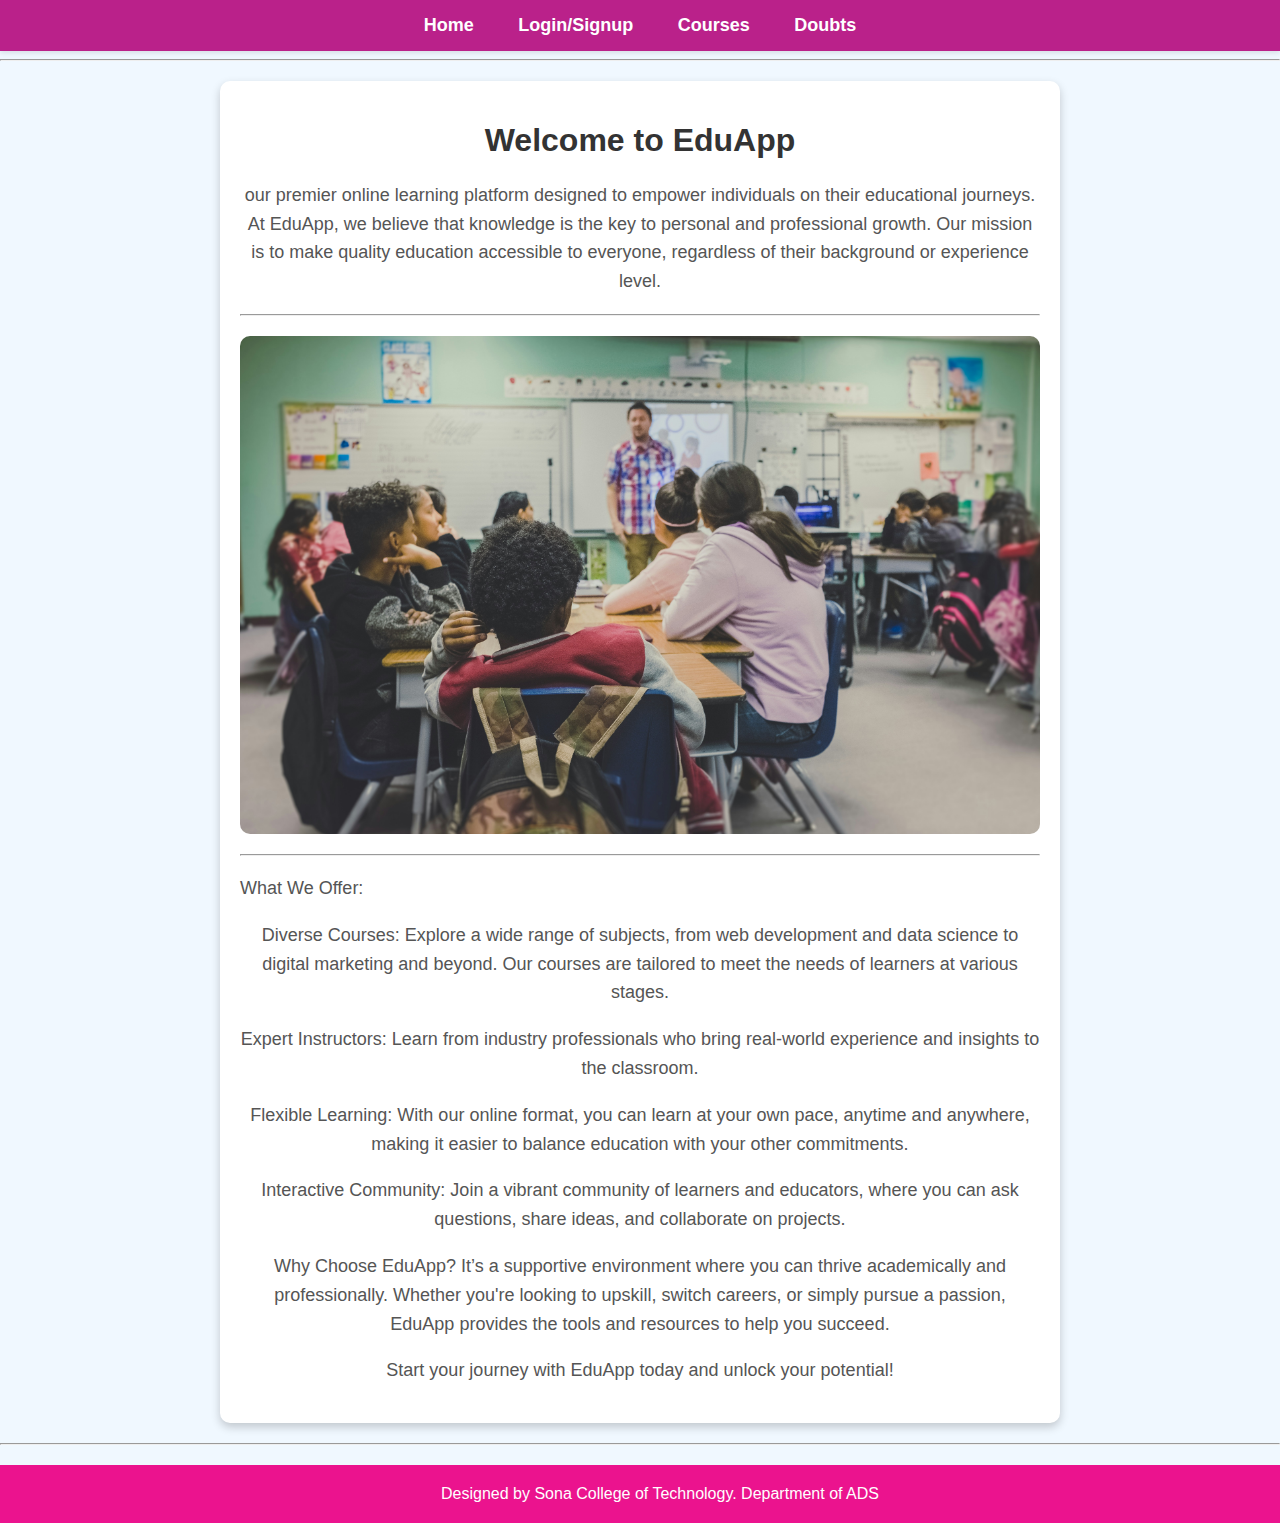
==== index.html @ 1ba905a0 "Add files via upload" ====
<head>
    <title>Education App</title>
    <link rel="stylesheet" href="style.css">
    <style>
        body {
            font-family: 'Segoe UI', Tahoma, Geneva, Verdana, sans-serif;
            background-color: #f0f8ff;
            margin: 0;
            padding: 0;
        }
        nav {
            background-color: #ba218a;
            padding: 15px;
            text-align: center;
            box-shadow: 0 2px 5px rgba(0, 0, 0, 0.1);
        }
        nav a {
            color: white;
            margin: 0 20px;
            text-decoration: none;
            font-weight: bold;
        }
        nav a:hover {
            text-decoration: underline;
        }
        .main {
            max-width: 800px;
            margin: 20px auto;
            padding: 20px;
            background: white;
            border-radius: 10px;
            box-shadow: 0 4px 10px rgba(0, 0, 0, 0.2);
        }
        h1 {
            color: #0056b3;
            text-align: center;
        }
        img {
            display: block;
            margin: 20px auto;
            border-radius: 10px;
            max-width: 100%;
            height: auto;
        }
        p {
            line-height: 1.6;
        }
        .course-container {
            display: flex;
            flex-wrap: wrap;
            justify-content: space-around;
            margin: 20px 0;
        }
        .course-card {
            background: #e7f3fe;
            border-radius: 10px;
            box-shadow: 0 2px 10px rgba(0, 0, 0, 0.1);
            margin: 10px;
            padding: 20px;
            width: 250px;
            text-align: center;
            transition: transform 0.2s;
        }
        .course-card:hover {
            transform: scale(1.05);
        }
        .price {
            font-weight: bold;
            color: #f9108c;
        }
        footer {
            text-align: center;
            padding: 20px;
            background-color: #eb138e;
            color: white;
            position: relative;
            bottom: 0;
            width: 100%;
            margin-top: 20px;
        }
    </style>
</head>
<body>

    <!-- Navigation -->
    <nav>
        <a href="#">Home</a>
        <a href="login.html">Login/Signup</a>
        <a href="courses.html">Courses</a>
        <a href="doubt.html">Doubts</a>
    </nav>
    <hr>

    <!-- Introduction Section -->
    <div class="main">
        <h1>Welcome to EduApp</h1>
        <p>our premier online learning platform designed to empower individuals on their educational journeys. At EduApp, we believe that knowledge is the key to personal and professional growth. Our mission is to make quality education accessible to everyone, regardless of their background or experience level.</p>
        <hr>
        <img src="123.jpg" alt="EduApp Image">
        <hr>
        <p class="one">What We Offer:</p>
        <p>Diverse Courses: Explore a wide range of subjects, from web development and data science to digital marketing and beyond. Our courses are tailored to meet the needs of learners at various stages.</p>
        <p>Expert Instructors: Learn from industry professionals who bring real-world experience and insights to the classroom.</p>
        <p>Flexible Learning: With our online format, you can learn at your own pace, anytime and anywhere, making it easier to balance education with your other commitments.</p>
        <p>Interactive Community: Join a vibrant community of learners and educators, where you can ask questions, share ideas, and collaborate on projects.</p>
        <p>Why Choose EduApp? It’s a supportive environment where you can thrive academically and professionally. Whether you're looking to upskill, switch careers, or simply pursue a passion, EduApp provides the tools and resources to help you succeed.</p>
        <p>Start your journey with EduApp today and unlock your potential!</p>
    </div>
    <hr>

    <!-- Footer -->
    <footer>
        Designed by Sona College of Technology. Department of ADS
    </footer>

</body>
</html>
---- style.css ----
body {
    font-family: Arial, sans-serif;
    margin: 0;
    padding: 0;
    background-color: #f0f0f0;
}

/* Navigation Bar */
nav {
    background-color: #4CAF50;
    padding: 10px;
    text-align: center;
}

nav a {
    color: white;
    text-decoration: none;
    margin: 0 15px;
    font-size: 18px;
}

/* Main Section */
.main {
    text-align: center;
    padding: 50px;
}

.main h1 {
    color: #333;
}

.main p {
    font-size: 18px;
    color: #555;
}

/* Course Cards */
.course-container {
    display: flex;
    flex-wrap: wrap;
    justify-content: center;
    gap: 20px;
    padding: 20px;
}

.course-card {
    background-color: white;
    border-radius: 8px;
    box-shadow: 0 4px 8px rgba(0, 0, 0, 0.1);
    width: 300px;
    padding: 20px;
    text-align: center;
}

.course-card h3 {
    color: #333;
}

.course-card p {
    color: #777;
}

.course-card .price {
    color: #4CAF50;
    font-weight: bold;
}
.one{
    text-align: left;

}

footer {
    text-align: center;
    padding: 10px;
    background-color: #4CAF50;
    color: white;
    position: fixed;
    width: 100%;
    bottom: 0;
}
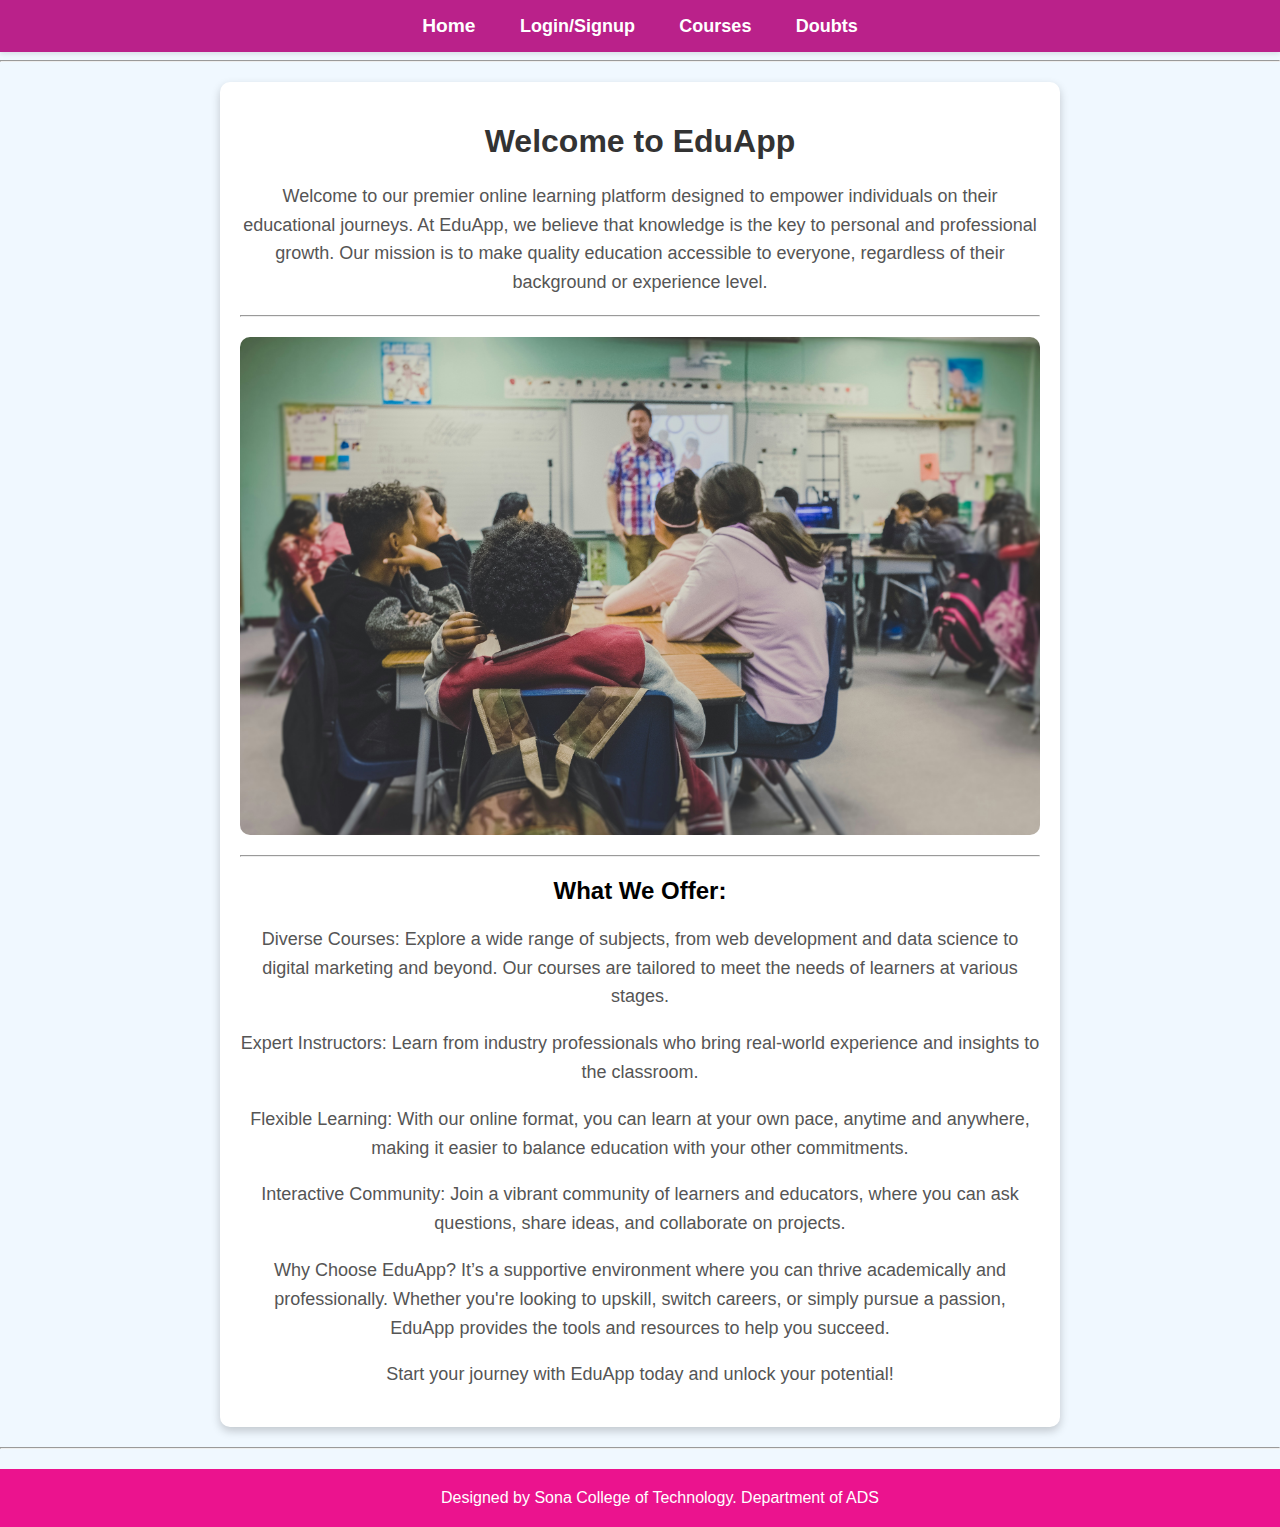
==== commit aef9d8d0: "Update index.html" ====
--- a/index.html
+++ b/index.html
@@ -1,4 +1,8 @@
+<!DOCTYPE html>
+<html lang="en">
 <head>
+    <meta charset="UTF-8">
+    <meta name="viewport" content="width=device-width, initial-scale=1.0">
     <title>Education App</title>
     <link rel="stylesheet" href="style.css">
     <style>
@@ -22,6 +26,9 @@
         }
         nav a:hover {
             text-decoration: underline;
+        }
+        .home-link {
+            font-size: 1.2em; /* Adjust the size as needed */
         }
         .main {
             max-width: 800px;
@@ -61,13 +68,6 @@
             text-align: center;
             transition: transform 0.2s;
         }
-        .course-card:hover {
-            transform: scale(1.05);
-        }
-        .price {
-            font-weight: bold;
-            color: #f9108c;
-        }
         footer {
             text-align: center;
             padding: 20px;
@@ -84,7 +84,7 @@
 
     <!-- Navigation -->
     <nav>
-        <a href="#">Home</a>
+        <a href="#" class="home-link">Home</a>
         <a href="login.html">Login/Signup</a>
         <a href="courses.html">Courses</a>
         <a href="doubt.html">Doubts</a>
@@ -94,11 +94,11 @@
     <!-- Introduction Section -->
     <div class="main">
         <h1>Welcome to EduApp</h1>
-        <p>our premier online learning platform designed to empower individuals on their educational journeys. At EduApp, we believe that knowledge is the key to personal and professional growth. Our mission is to make quality education accessible to everyone, regardless of their background or experience level.</p>
+        <p>Welcome to our premier online learning platform designed to empower individuals on their educational journeys. At EduApp, we believe that knowledge is the key to personal and professional growth. Our mission is to make quality education accessible to everyone, regardless of their background or experience level.</p>
         <hr>
         <img src="123.jpg" alt="EduApp Image">
         <hr>
-        <p class="one">What We Offer:</p>
+        <h2>What We Offer:</h2>
         <p>Diverse Courses: Explore a wide range of subjects, from web development and data science to digital marketing and beyond. Our courses are tailored to meet the needs of learners at various stages.</p>
         <p>Expert Instructors: Learn from industry professionals who bring real-world experience and insights to the classroom.</p>
         <p>Flexible Learning: With our online format, you can learn at your own pace, anytime and anywhere, making it easier to balance education with your other commitments.</p>
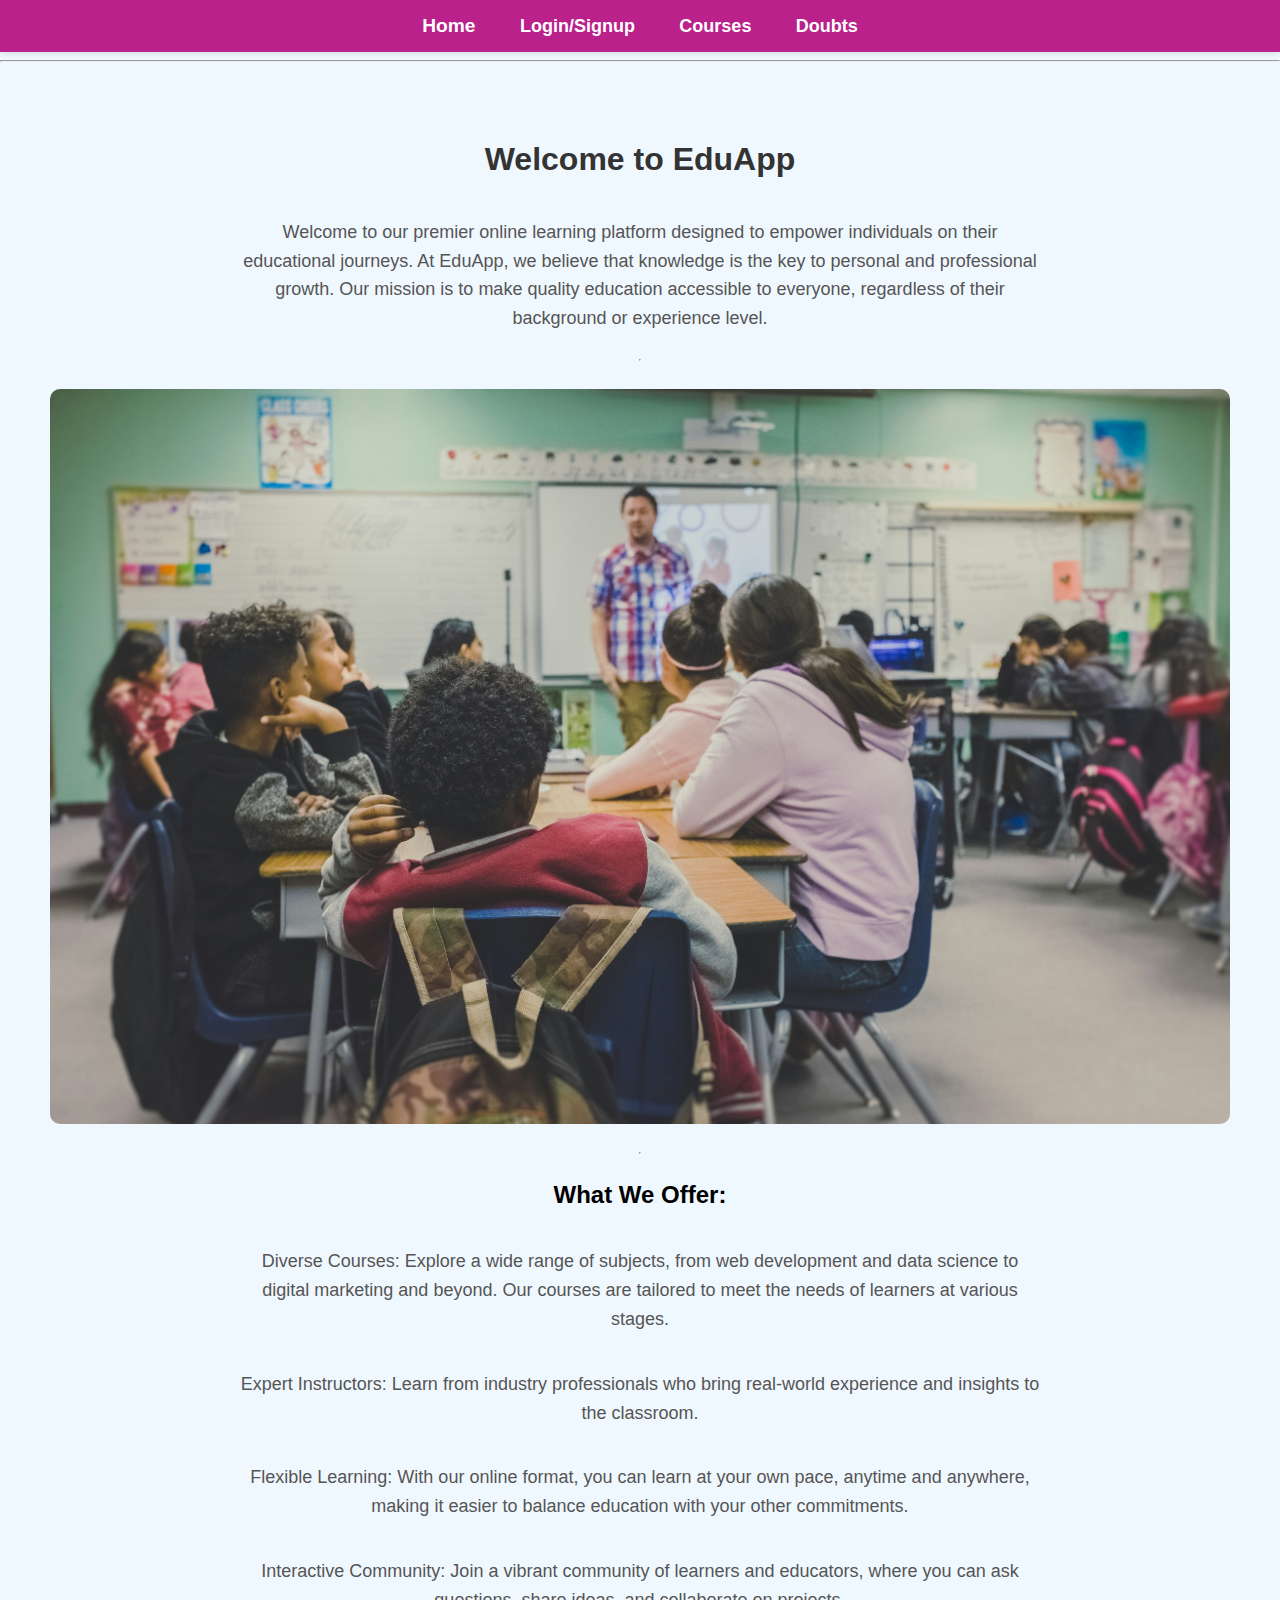
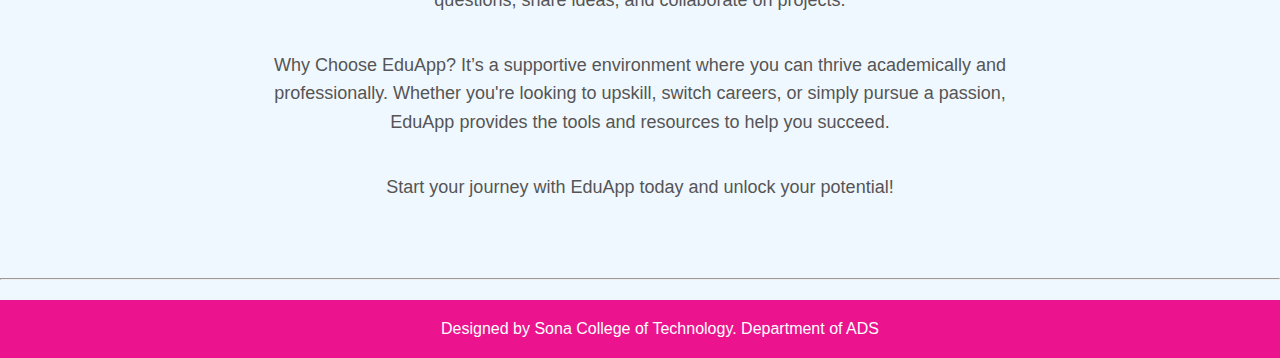
==== commit cf6d63f7: "Update index.html" ====
--- a/index.html
+++ b/index.html
@@ -6,11 +6,14 @@
     <title>Education App</title>
     <link rel="stylesheet" href="style.css">
     <style>
+        html, body {
+            height: 100%;
+            margin: 0;
+            padding: 0;
+        }
         body {
             font-family: 'Segoe UI', Tahoma, Geneva, Verdana, sans-serif;
             background-color: #f0f8ff;
-            margin: 0;
-            padding: 0;
         }
         nav {
             background-color: #ba218a;
@@ -31,12 +34,11 @@
             font-size: 1.2em; /* Adjust the size as needed */
         }
         .main {
-            max-width: 800px;
-            margin: 20px auto;
-            padding: 20px;
-            background: white;
-            border-radius: 10px;
-            box-shadow: 0 4px 10px rgba(0, 0, 0, 0.2);
+            display: flex;
+            flex-direction: column;
+            justify-content: center;
+            align-items: center;
+            min-height: 100vh; /* Makes the main section cover the full viewport height */
         }
         h1 {
             color: #0056b3;
@@ -51,22 +53,8 @@
         }
         p {
             line-height: 1.6;
-        }
-        .course-container {
-            display: flex;
-            flex-wrap: wrap;
-            justify-content: space-around;
-            margin: 20px 0;
-        }
-        .course-card {
-            background: #e7f3fe;
-            border-radius: 10px;
-            box-shadow: 0 2px 10px rgba(0, 0, 0, 0.1);
-            margin: 10px;
-            padding: 20px;
-            width: 250px;
-            text-align: center;
-            transition: transform 0.2s;
+            text-align: center; /* Center text for better presentation */
+            max-width: 800px; /* Optional: Limit paragraph width for readability */
         }
         footer {
             text-align: center;
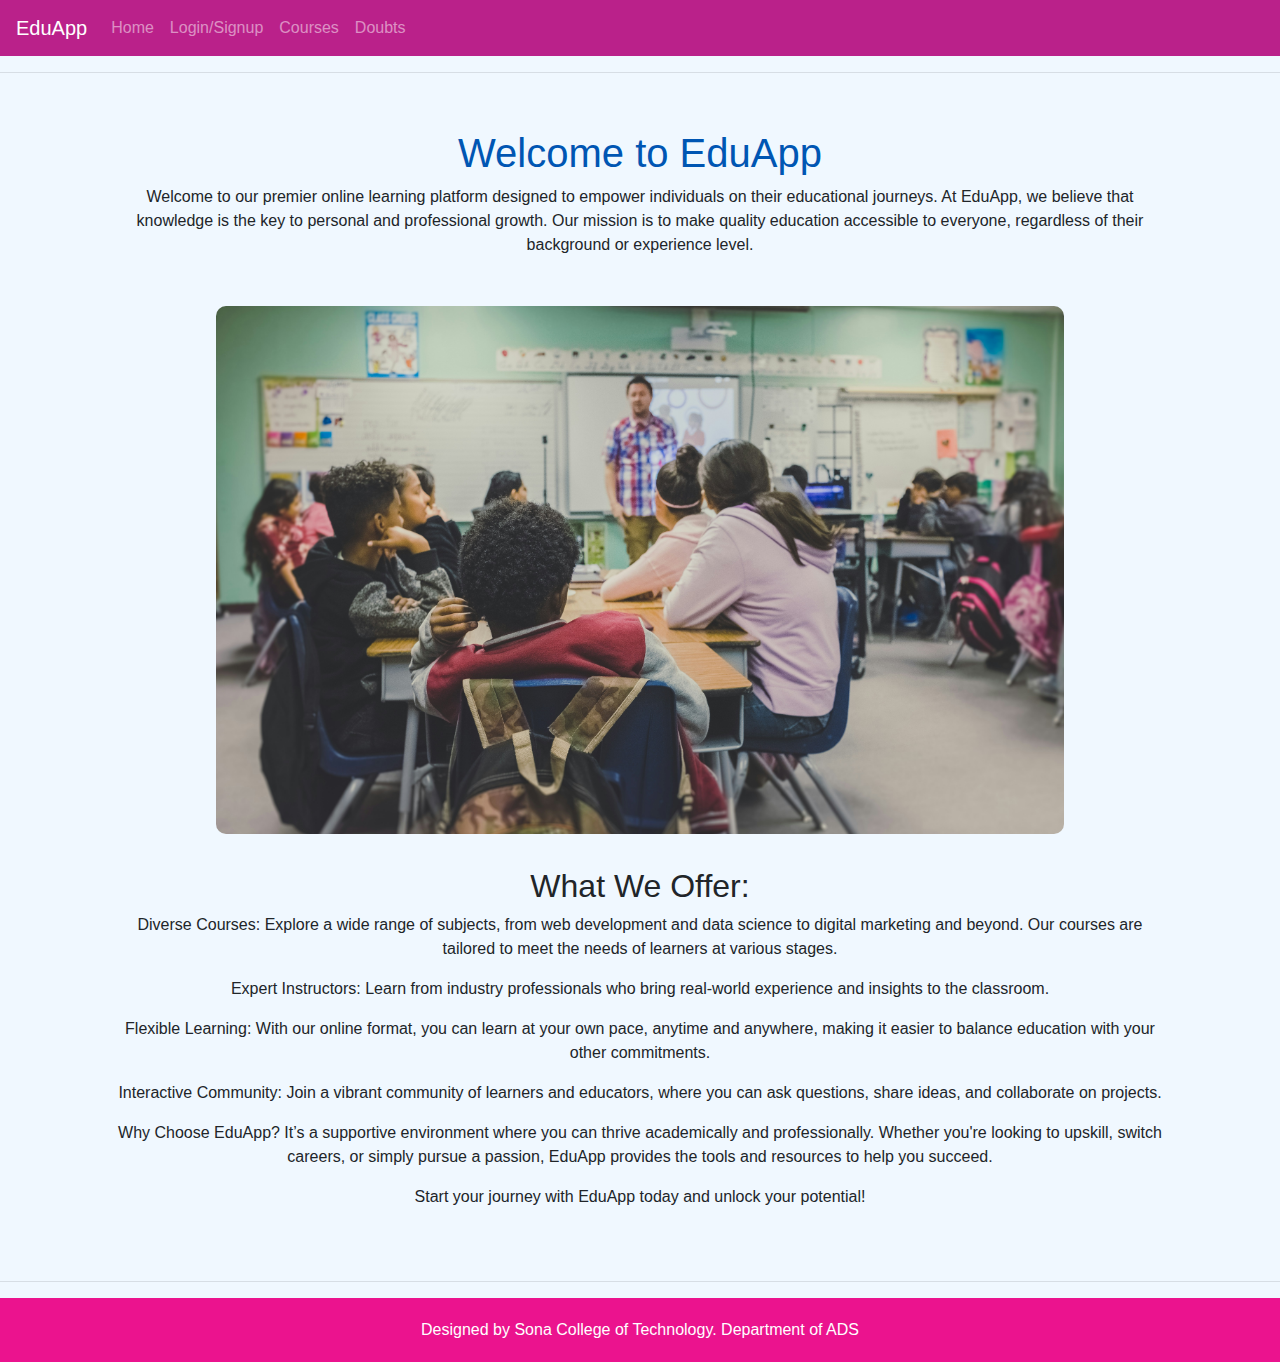
==== commit 955bf8e1: "Update index.html" ====
--- a/index.html
+++ b/index.html
@@ -4,83 +4,57 @@
     <meta charset="UTF-8">
     <meta name="viewport" content="width=device-width, initial-scale=1.0">
     <title>Education App</title>
-    <link rel="stylesheet" href="style.css">
+    <link rel="stylesheet" href="https://stackpath.bootstrapcdn.com/bootstrap/4.5.2/css/bootstrap.min.css">
     <style>
-        html, body {
-            height: 100%;
-            margin: 0;
-            padding: 0;
-        }
         body {
-            font-family: 'Segoe UI', Tahoma, Geneva, Verdana, sans-serif;
             background-color: #f0f8ff;
         }
         nav {
             background-color: #ba218a;
-            padding: 15px;
-            text-align: center;
-            box-shadow: 0 2px 5px rgba(0, 0, 0, 0.1);
         }
         nav a {
             color: white;
-            margin: 0 20px;
-            text-decoration: none;
-            font-weight: bold;
-        }
-        nav a:hover {
-            text-decoration: underline;
-        }
-        .home-link {
-            font-size: 1.2em; /* Adjust the size as needed */
         }
         .main {
+            min-height: 100vh;
             display: flex;
             flex-direction: column;
             justify-content: center;
             align-items: center;
-            min-height: 100vh; /* Makes the main section cover the full viewport height */
+            padding: 40px;
         }
         h1 {
             color: #0056b3;
-            text-align: center;
+            font-size: 2.5em;
         }
         img {
-            display: block;
-            margin: 20px auto;
             border-radius: 10px;
-            max-width: 100%;
+            max-width: 80%;
             height: auto;
         }
-        p {
-            line-height: 1.6;
-            text-align: center; /* Center text for better presentation */
-            max-width: 800px; /* Optional: Limit paragraph width for readability */
-        }
         footer {
-            text-align: center;
-            padding: 20px;
             background-color: #eb138e;
             color: white;
-            position: relative;
-            bottom: 0;
-            width: 100%;
-            margin-top: 20px;
+            padding: 20px;
         }
     </style>
 </head>
 <body>
 
-    <!-- Navigation -->
-    <nav>
-        <a href="#" class="home-link">Home</a>
-        <a href="login.html">Login/Signup</a>
-        <a href="courses.html">Courses</a>
-        <a href="doubt.html">Doubts</a>
+    <nav class="navbar navbar-expand-lg navbar-dark">
+        <a class="navbar-brand" href="#">EduApp</a>
+        <div class="collapse navbar-collapse">
+            <div class="navbar-nav">
+                <a class="nav-item nav-link" href="#">Home</a>
+                <a class="nav-item nav-link" href="login.html">Login/Signup</a>
+                <a class="nav-item nav-link" href="courses.html">Courses</a>
+                <a class="nav-item nav-link" href="doubt.html">Doubts</a>
+            </div>
+        </div>
     </nav>
     <hr>
 
-    <!-- Introduction Section -->
-    <div class="main">
+    <div class="container main text-center">
         <h1>Welcome to EduApp</h1>
         <p>Welcome to our premier online learning platform designed to empower individuals on their educational journeys. At EduApp, we believe that knowledge is the key to personal and professional growth. Our mission is to make quality education accessible to everyone, regardless of their background or experience level.</p>
         <hr>
@@ -96,10 +70,12 @@
     </div>
     <hr>
 
-    <!-- Footer -->
-    <footer>
+    <footer class="text-center">
         Designed by Sona College of Technology. Department of ADS
     </footer>
 
+    <script src="https://code.jquery.com/jquery-3.5.1.slim.min.js"></script>
+    <script src="https://cdn.jsdelivr.net/npm/@popperjs/core@2.5.2/dist/umd/popper.min.js"></script>
+    <script src="https://stackpath.bootstrapcdn.com/bootstrap/4.5.2/js/bootstrap.min.js"></script>
 </body>
 </html>
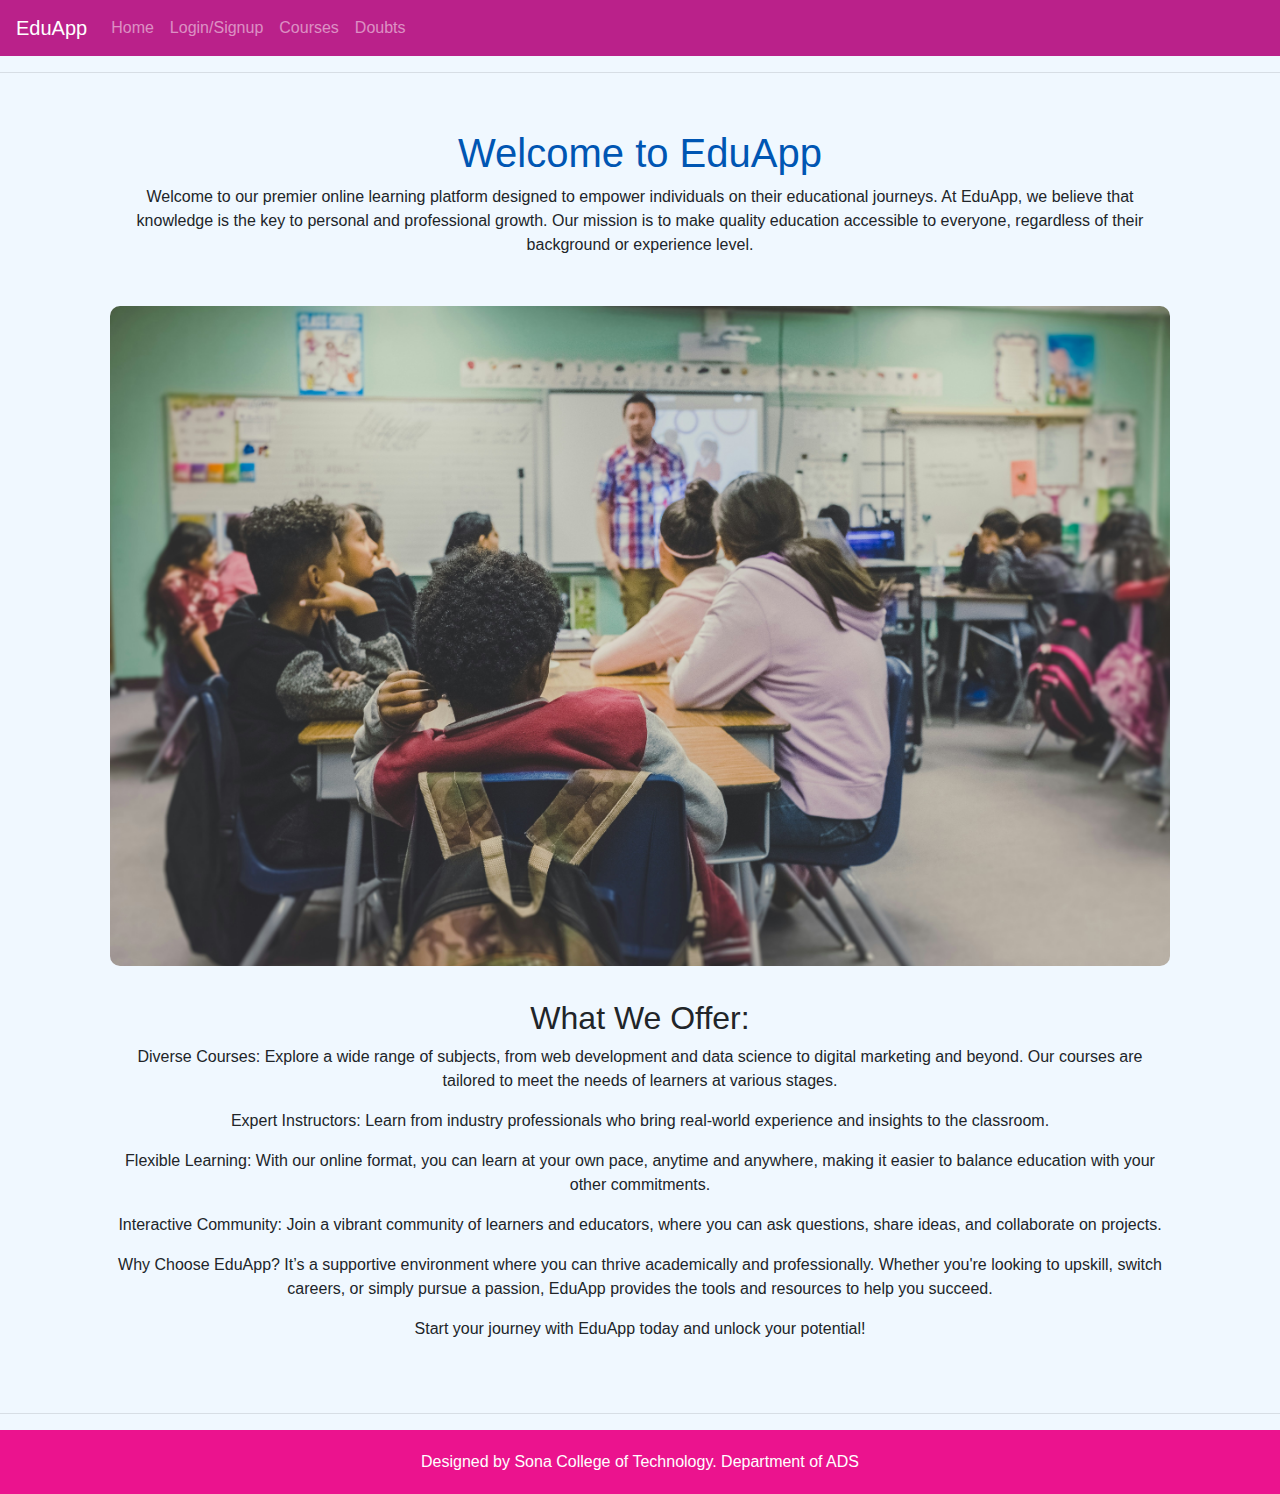
==== commit 07f5b53d: "Update index.html" ====
--- a/index.html
+++ b/index.html
@@ -29,7 +29,7 @@
         }
         img {
             border-radius: 10px;
-            max-width: 80%;
+            max-width: 100%; /* Responsive image */
             height: auto;
         }
         footer {
@@ -43,7 +43,10 @@
 
     <nav class="navbar navbar-expand-lg navbar-dark">
         <a class="navbar-brand" href="#">EduApp</a>
-        <div class="collapse navbar-collapse">
+        <button class="navbar-toggler" type="button" data-toggle="collapse" data-target="#navbarNav" aria-controls="navbarNav" aria-expanded="false" aria-label="Toggle navigation">
+            <span class="navbar-toggler-icon"></span>
+        </button>
+        <div class="collapse navbar-collapse" id="navbarNav">
             <div class="navbar-nav">
                 <a class="nav-item nav-link" href="#">Home</a>
                 <a class="nav-item nav-link" href="login.html">Login/Signup</a>
